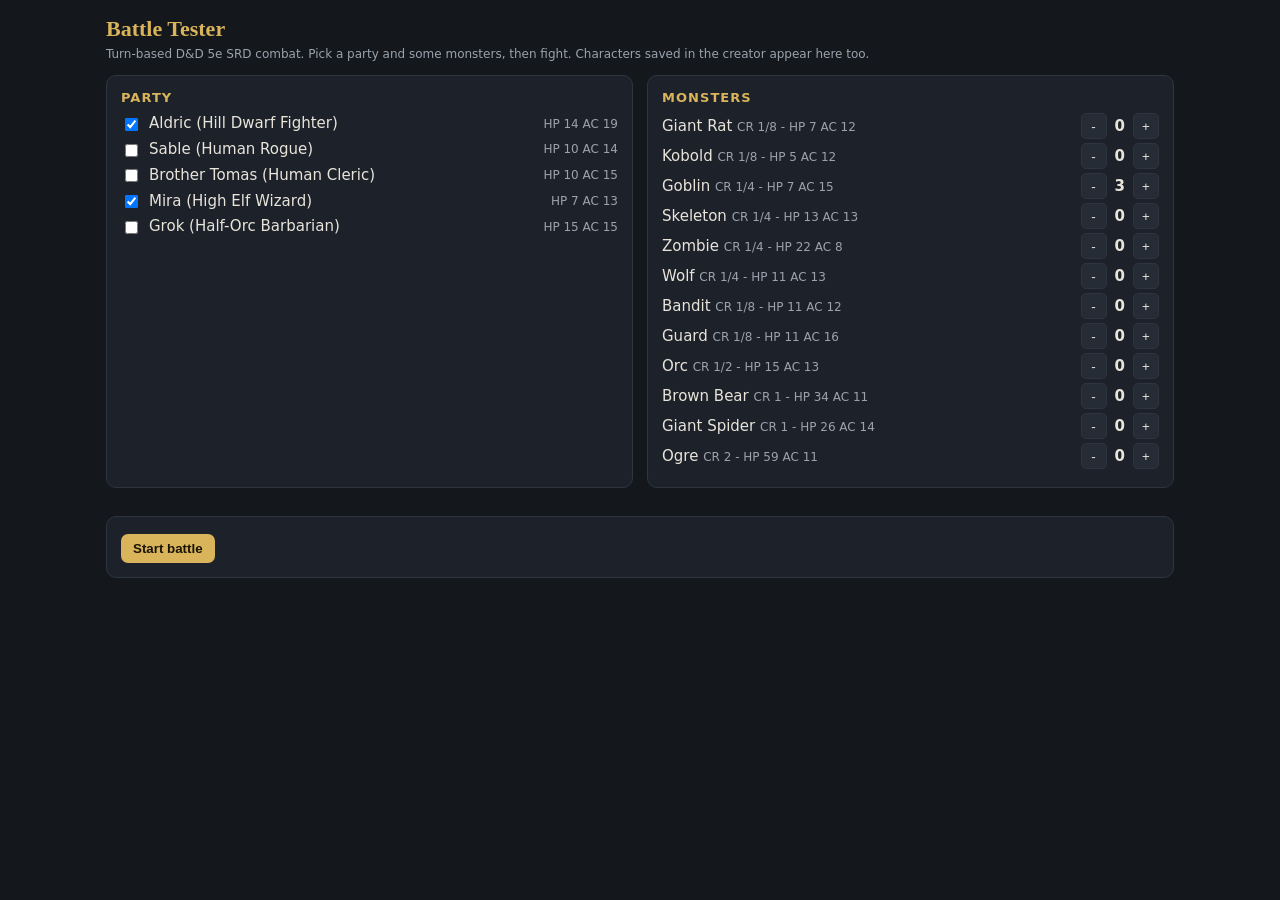
==== battle.html @ 6e4e5b07 "Add files via upload" ====
<!doctype html>
<html lang="en"><head><meta charset="utf-8"><meta name="viewport" content="width=device-width,initial-scale=1">
<title>Battle Tester</title>
<style>
:root{--bg:#14171c;--card:#1d222a;--ink:#e8e4da;--dim:#9aa3ad;--acc:#d9b45a;--bad:#e07a6a;--ok:#7fc08a;--line:#2e3540;--foe:#c9675a;--pty:#6aa5d9}
*{box-sizing:border-box}body{margin:0;background:var(--bg);color:var(--ink);font:15px/1.45 system-ui,Segoe UI,Roboto,sans-serif}
.wrap{max-width:1100px;margin:0 auto;padding:16px}h1{font:600 22px Georgia,serif;margin:0 0 4px;color:var(--acc)}h2{font:600 13px system-ui;letter-spacing:.08em;text-transform:uppercase;color:var(--acc);margin:0 0 8px}
.card{background:var(--card);border:1px solid var(--line);border-radius:10px;padding:14px;margin-bottom:14px}.grid{display:grid;grid-template-columns:1fr 1fr;gap:14px}@media(max-width:800px){.grid{grid-template-columns:1fr}}
.btn{background:var(--acc);color:#1a1405;border:0;border-radius:7px;padding:7px 12px;font-weight:600;cursor:pointer;margin:3px 4px 0 0}.btn.g{background:#2a313b;color:var(--ink)}.btn:disabled{opacity:.4;cursor:default}
.row{display:flex;align-items:center;gap:8px;margin:4px 0}.row span.n{flex:1}.row button{width:26px;height:26px;background:#252c36;color:var(--ink);border:1px solid var(--line);border-radius:5px;cursor:pointer}
.u{border:1px solid var(--line);border-left:4px solid var(--pty);border-radius:8px;padding:8px 10px;margin:6px 0;cursor:default;background:#12151a}.u.foe{border-left-color:var(--foe)}.u.cur{outline:2px solid var(--acc)}.u.dead{opacity:.35}.u.tgt{cursor:pointer}.u.sel{background:#2a2410}
.bar{height:6px;background:#2a313b;border-radius:3px;overflow:hidden;margin-top:4px}.bar i{display:block;height:100%;background:var(--ok)}.u.foe .bar i{background:var(--foe)}
.note{font-size:12px;color:var(--dim)}#log{height:300px;overflow:auto;font-size:13px;background:#12151a;border:1px solid var(--line);border-radius:8px;padding:8px}#log div{margin:2px 0}.hit{color:#f0c27a}.sys{color:var(--acc)}
select{background:#12151a;color:var(--ink);border:1px solid var(--line);border-radius:6px;padding:6px}
</style></head><body><div class="wrap">
<h1>Battle Tester</h1><div class="note">Turn-based D&amp;D 5e SRD combat. Pick a party and some monsters, then fight. Characters saved in the creator appear here too.</div>
<div id="setup" class="grid" style="margin-top:12px">
 <div class="card"><h2>Party</h2><div id="party"></div></div>
 <div class="card"><h2>Monsters</h2><div id="foes"></div></div>
 <div class="card" style="grid-column:1/-1"><button class="btn" id="start">Start battle</button> <span class="note" id="warn"></span></div>
</div>
<div id="fight" style="display:none">
 <div class="grid"><div class="card"><h2>Round <span id="rnd">1</span> - <span id="cur"></span></h2><div id="order"></div></div>
 <div><div class="card"><h2>Actions</h2><div class="note" id="hint"></div><div id="acts"></div><div style="margin-top:8px"><button class="btn g" id="end">End turn</button><button class="btn g" id="auto">Auto-play rest</button><button class="btn g" id="reset">New battle</button></div></div>
 <div class="card"><h2>Log</h2><div id="log"></div></div></div></div>
</div></div>
<script src="dnd-data.js"></script><script src="dnd-rules.js"></script><script src="dnd-combat.js"></script><script src="dnd-monsters.js"></script><script src="dnd-presets.js"></script>
<script>
(function () {
  var D = window.DND, C = window.DNDCOMBAT, M = window.DNDMONSTERS, P = window.DNDPRESETS, $ = function (i) { return document.getElementById(i); };
  var roster = [], saved = []; try { saved = JSON.parse(localStorage.getItem('dnd.characters') || '[]'); } catch (e) { }
  Object.keys(P.PRESETS).forEach(function (n) { roster.push({ label: n, sheet: P.build(n), on: n.indexOf('Aldric') === 0 || n.indexOf('Mira') === 0 }); });
  saved.forEach(function (s) { roster.push({ label: s.name + ' (saved ' + (s.subrace || s.race) + ' ' + s.cls + ')', sheet: s, on: false }); });
  var foes = {}; M.LIST.forEach(function (m) { foes[m.name] = m.name === 'Goblin' ? 3 : 0; });
  function setup() {
    $('party').innerHTML = roster.map(function (r, i) { return '<label class="row"><input type="checkbox" data-r="' + i + '"' + (r.on ? ' checked' : '') + '> <span class="n">' + r.label + '</span><span class="note">HP ' + r.sheet.hpMax + ' AC ' + r.sheet.ac + '</span></label>'; }).join('');
    $('foes').innerHTML = M.LIST.map(function (m) { return '<div class="row"><span class="n">' + m.name + ' <span class="note">CR ' + (m.cr < 1 ? (m.cr === 0.125 ? '1/8' : m.cr === 0.25 ? '1/4' : '1/2') : m.cr) + ' - HP ' + m.hp + ' AC ' + m.ac + '</span></span><button data-f="' + m.name + '" data-d="-1">-</button><b>' + foes[m.name] + '</b><button data-f="' + m.name + '" data-d="1">+</button></div>'; }).join('');
  }
  var enc, sel = null, pending = null, busy = false;
  var P = null, F = null, oaRound = {}; // positions in feet, supplied by the 3D world when embedded
  function dst(a, b) { return Math.hypot(a[0] - b[0], a[1] - b[1]); }
  function foeList() { return enc ? enc.units.filter(function (u) { return u.team === 'foe'; }) : []; }
  function meleeAtk(u) { var m = null; u.attacks.forEach(function (a) { if (!a.ranged && !m) m = a; }); return m; }
  function reachOf(a) { return a && (a.props || []).indexOf('reach') >= 0 ? 10 : 5; }
  function say(l) { log(l, /hit|slain|drops/.test(l) ? 'hit' : ''); }
  function log(t, cls) { var d = document.createElement('div'); d.textContent = t; if (cls) d.className = cls; $('log').appendChild(d); $('log').scrollTop = 1e9; }
  function start() {
    var party = roster.filter(function (r) { return r.on; }); var fl = []; Object.keys(foes).forEach(function (k) { for (var i = 0; i < foes[k]; i++) fl.push(k); });
    if (!party.length || !fl.length) { $('warn').textContent = 'Pick at least one hero and one monster.'; return; } $('warn').textContent = '';
    enc = new C.Encounter(); party.forEach(function (r) { enc.add(C.combatant(JSON.parse(JSON.stringify(r.sheet)), 'party')); });
    var cnt = {}; fl.forEach(function (k) { cnt[k] = (cnt[k] || 0) + 1; }); var seen = {};
    fl.forEach(function (k) { var m = M.make(k); seen[k] = (seen[k] || 0) + 1; if (cnt[k] > 1) m.name += ' ' + seen[k]; enc.add(C.combatant(m, 'foe')); });
    $('setup').style.display = 'none'; $('fight').style.display = 'block'; $('log').innerHTML = ''; enc.start(); log('Battle begins! Initiative: ' + enc.order.map(function (u) { return u.name; }).join(', '), 'sys'); begin();
  }
  function begin() { sel = null; pending = null; var w = enc.winner(); if (w) { finish(w); return; } var u = enc.current(); render(); if (u.team === 'party' && (u.hp <= 0 || u.dead) && !busy) { setTimeout(advance, 700); return; } if (u.team === 'foe' && !busy) setTimeout(function () { monsterTurn(); }, 500); }
  function monsterTurn() { var u = enc.current(); if (!u || u.team !== 'foe') return; var i = foeList().indexOf(u), skipAtk = false, wait = 0;
    if (P && F && F[i] && u.turn && !(u.conditions && (u.conditions.paralyzed || u.conditions.stunned || u.conditions.unconscious))) {
      var m = meleeAtk(u), want = m ? 4.5 : 60, moved = 0;
      function go() { var d = dst(F[i], P); if (d <= want + 0.1 || u.turn.move <= 0) return; var step = Math.min(u.turn.move, d - want); F[i] = [F[i][0] + (P[0] - F[i][0]) / d * step, F[i][1] + (P[1] - F[i][1]) / d * step]; u.turn.move -= step; moved += step; }
      go(); if (dst(F[i], P) > (m ? 5.6 : 80) && u.turn.action) { u.turn.action = false; u.turn.move += u.speed; log(u.name + ' dashes.', 'sys'); go(); }
      if (moved > 0) { log(u.name + ' moves ' + Math.round(moved) + ' ft.', 'sys'); window.parent.postMessage({ dndFoeMove: true, i: i, x: F[i][0], z: F[i][1] }, '*'); wait = moved / 30 * 1000 + 150; }
      skipAtk = !u.turn.action || dst(F[i], P) > (m ? 5.6 : 80);
      if (skipAtk && u.turn.action) log(u.name + ' cannot reach anyone this turn.', 'sys'); }
    setTimeout(function () { if (!skipAtk) C.aiTurn(enc, u, null).forEach(say); advance(); }, wait); }
  function advance() { var w = enc.winner(); if (w) { finish(w); return; } enc.next(); (enc.log || []).splice(0).forEach(function (l) { log(l, 'sys'); }); var u = enc.current(); if (u) log('-- ' + u.name + "'s turn --", 'sys'); begin(); }
  function finish(w) { try { var xx = enc.units.filter(function (u) { return u.team === 'foe'; }).reduce(function (a, u) { return a + (u.xp || 0); }, 0); if (window.parent !== window) window.parent.postMessage({ dndBattle: true, winner: w, xp: xx }, '*'); } catch (e) { } render(); log(w === 'party' ? 'Victory! The party stands.' : 'Defeat... the party has fallen.', 'sys'); $('acts').innerHTML = ''; $('hint').textContent = w === 'party' ? 'Victory!' : 'Defeat.'; var xp = enc.units.filter(function (u) { return u.team === 'foe'; }).reduce(function (a, u) { return a + (u.xp || 0); }, 0); if (w === 'party') log('XP earned: ' + xp, 'sys'); }
  function render() {
    try { if (window.parent !== window) window.parent.postMessage({ dndState: true, foes: enc.units.filter(function (u) { return u.team === 'foe'; }).map(function (u) { return { name: u.name, dead: !!u.dead || u.hp <= 0, hp: u.hp, max: u.hpMax, cur: enc.current() === u }; }), tgt: !!(pending && pending.target === 'enemy'), left: (enc.current() && enc.current().turn) ? enc.current().turn.move : 0, mine: !!(enc.current() && enc.current().team === 'party') }, '*'); } catch (e) { }
    $('rnd').textContent = enc.round; var cur = enc.current(); $('cur').textContent = cur ? cur.name : '';
    $('order').innerHTML = enc.order.map(function (u, i) {
      var conds = Object.keys(u.conditions).join(', '), pct = Math.max(0, u.hp / u.hpMax * 100), need = pending && pending.target === 'enemy' ? u.team !== (cur && cur.team) : pending && pending.target === 'ally' ? u.team === (cur && cur.team) : false;
      return '<div class="u ' + u.team + (u === cur ? ' cur' : '') + (u.dead ? ' dead' : '') + (need && !u.dead ? ' tgt' : '') + (u === sel ? ' sel' : '') + '" data-u="' + i + '"><b>' + u.name + '</b> <span class="note">init ' + Math.floor(u.initiative) + ' - AC ' + C.effectiveAC(u) + ' - HP ' + u.hp + '/' + u.hpMax + (u.temp ? ' (+' + u.temp + ')' : '') + (u.rage ? ' - RAGING' : '') + (conds ? ' - ' + conds : '') + (u.hp === 0 && !u.dead ? ' - deaths ' + u.deathSaves.ok + '/' + u.deathSaves.fail : '') + '</span><div class="bar"><i style="width:' + pct + '%"></i></div></div>';
    }).join('');
    var mine = cur && cur.team === 'party' && !enc.winner();
    $('acts').innerHTML = mine ? C.actions(cur).map(function (a, i) { var spent = (a.id === 'cast' && C.SPELL_FX[a.spell].bonus) ? !cur.turn.bonus : (a.id === 'secondWind' || a.id === 'rage') ? !cur.turn.bonus : !cur.turn.action; return '<button class="btn' + (pending && pending._i === i ? '' : ' g') + '" data-a="' + i + '"' + (spent ? ' disabled' : '') + '>' + a.label + '</button>'; }).join('') : '';
    $('hint').textContent = mine ? (pending ? (pending.target === 'enemy' ? 'Pick an enemy target' + (pending.aoe ? ' (area spells hit all foes)' : '') : 'Pick an ally') : 'Choose an action. Action: ' + (cur.turn.action ? 'ready' : 'used') + ' - Bonus: ' + (cur.turn.bonus ? 'ready' : 'used') + ' - Movement left: ' + Math.round(cur.turn.move) + ' ft (walk in the world; Dash doubles it)') : (cur && !enc.winner() ? cur.name + ' is acting...' : '');
    $('end').disabled = !mine; $('auto').disabled = !!enc.winner();
  }
  function run(a, target) { var cur = enc.current();
    if (P && F && target && (a.id === 'attack' || a.id === 'cast')) { var ti = foeList().indexOf(target), d = ti >= 0 && F[ti] ? dst(P, F[ti]) : 0;
      if (a.id === 'attack') { var at = cur.attacks[a.attack || 0], rr = at.ranged ? 80 : reachOf(at);
        if (d > (at.ranged ? 320 : rr) + 0.6) { log(target.name + ' is ' + Math.round(d) + ' ft away - ' + (at.ranged ? 'out of range (320 ft max).' : 'out of reach (' + rr + ' ft). Walk closer.'), 'sys'); pending = null; render(); return; }
        if (at.ranged && d > 80) a.dis = true; if (at.ranged) a.range = d; }
      else { var fxx = C.SPELL_FX[a.spell]; if (fxx && fxx.melee && d > 5.6) { log(target.name + ' is ' + Math.round(d) + ' ft away - touch/melee spell needs 5 ft.', 'sys'); pending = null; render(); return; } if (d > 120) { log(target.name + ' is out of spell range (' + Math.round(d) + ' ft).', 'sys'); pending = null; render(); return; } } }
    var cur3 = null, tg = a.aoe ? enc.units.filter(function (u) { return u.team !== cur.team && !u.dead; }) : target ? [target] : [];
    var r = C.act(enc, cur, a, tg, null); r.log.forEach(function (l) { log(l, /hit|slain|down|drops/.test(l) ? 'hit' : ''); }); pending = null; if (enc.winner()) finish(enc.winner()); else render(); }
  document.addEventListener('click', function (e) {
    var t = e.target; if (!t.closest) return;
    if (t.dataset && t.dataset.f) { foes[t.dataset.f] = Math.max(0, Math.min(8, foes[t.dataset.f] + +t.dataset.d)); setup(); return; }
    if (t.dataset && t.dataset.r !== undefined) { roster[+t.dataset.r].on = t.checked; return; }
    if (t.id === 'start') return start(); if (t.id === 'reset') { $('fight').style.display = 'none'; $('setup').style.display = 'grid'; return; }
    if (t.id === 'end') { advance(); return; }
    if (t.id === 'auto') { busy = true; var n = 0; (function loop() { if (enc.winner() || n++ > 300) { busy = false; return finish(enc.winner() || 'party'); } var u = enc.current(); if (u && !u.dead) C.aiTurn(enc, u, null).forEach(function (l) { log(l, /hit|slain|drops/.test(l) ? 'hit' : ''); }); enc.next(); loop(); })(); return; }
    if (t.dataset && t.dataset.a !== undefined) { var a = C.actions(enc.current())[+t.dataset.a]; a._i = +t.dataset.a; if (a.target === 'none') run(a); else if (a.aoe) run(a); else { pending = a; render(); } return; }
    var ue = t.closest('[data-u]'); if (ue && pending) { var u = enc.order[+ue.dataset.u]; if (u.dead) return; var cur = enc.current(); if ((pending.target === 'enemy') === (u.team !== cur.team)) { var a2 = pending; run(a2, u); } }
  });
  window.addEventListener('message', function (e) { var dp = e.data; if (dp && dp.dndPos) { var np = dp.dndPos.p; if (!F) F = dp.dndPos.f.slice(); if (!enc) { P = np; return; }
      var cur = enc.current(), moved = P ? dst(P, np) : 0;
      if (P && moved > 0 && cur && cur.team === 'party' && cur.turn && !enc.winner()) { cur.turn.move = Math.max(0, cur.turn.move - moved);
        foeList().forEach(function (fu, i) { var m = meleeAtk(fu), r = reachOf(m); if (!m || fu.dead || fu.hp <= 0 || !F[i] || cur.disengaged || oaRound[i] === enc.round) return; if (dst(P, F[i]) <= r + 0.1 && dst(np, F[i]) > r + 0.1) { oaRound[i] = enc.round; log('Opportunity attack from ' + fu.name + '!', 'sys'); var lg = []; C.doAttack(enc, fu, cur, m, { range: 5 }, null, lg); lg.forEach(say); } }); }
      P = np; if (moved > 0) { if (enc.winner()) finish(enc.winner()); else render(); } return; }
    var d = e.data; if (!d || d.dndTarget === undefined || !enc || !pending || pending.target !== 'enemy') return;
    var u = enc.units.filter(function (x) { return x.team === 'foe'; })[d.dndTarget]; if (!u || u.dead) return; var a2 = pending; run(a2, u); });
  setup();
  var qs = /[?&]enc=([^&]+)/.exec(location.search);
  if (qs) { var act = null; try { act = JSON.parse(localStorage.getItem('dnd.active') || 'null'); } catch (e) { }
    roster.forEach(function (r) { r.on = false; }); if (act) roster.push({ label: act.name, sheet: act, on: true }); else roster[0].on = true;
    Object.keys(foes).forEach(function (k) { foes[k] = 0; }); decodeURIComponent(qs[1]).split(',').forEach(function (p) { var a = p.split(':'); if (a[0] in foes) foes[a[0]] = Math.min(8, +a[1] || 1); });
    start(); }
})();
</script></body></html>
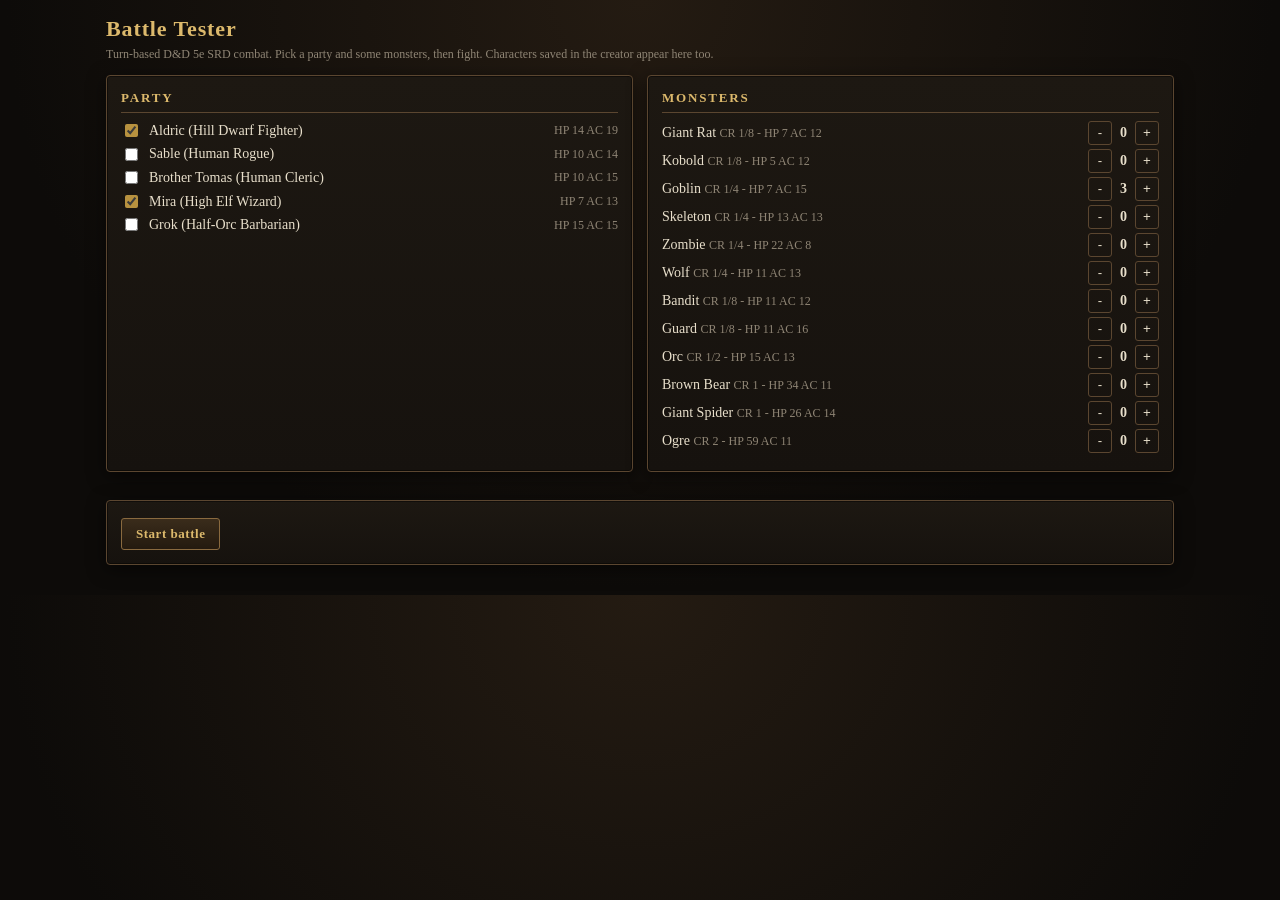
==== commit e835bdc8: "Add files via upload" ====
--- a/battle.html
+++ b/battle.html
@@ -2,16 +2,17 @@
 <html lang="en"><head><meta charset="utf-8"><meta name="viewport" content="width=device-width,initial-scale=1">
 <title>Battle Tester</title>
 <style>
-:root{--bg:#14171c;--card:#1d222a;--ink:#e8e4da;--dim:#9aa3ad;--acc:#d9b45a;--bad:#e07a6a;--ok:#7fc08a;--line:#2e3540;--foe:#c9675a;--pty:#6aa5d9}
-*{box-sizing:border-box}body{margin:0;background:var(--bg);color:var(--ink);font:15px/1.45 system-ui,Segoe UI,Roboto,sans-serif}
-.wrap{max-width:1100px;margin:0 auto;padding:16px}h1{font:600 22px Georgia,serif;margin:0 0 4px;color:var(--acc)}h2{font:600 13px system-ui;letter-spacing:.08em;text-transform:uppercase;color:var(--acc);margin:0 0 8px}
-.card{background:var(--card);border:1px solid var(--line);border-radius:10px;padding:14px;margin-bottom:14px}.grid{display:grid;grid-template-columns:1fr 1fr;gap:14px}@media(max-width:800px){.grid{grid-template-columns:1fr}}
-.btn{background:var(--acc);color:#1a1405;border:0;border-radius:7px;padding:7px 12px;font-weight:600;cursor:pointer;margin:3px 4px 0 0}.btn.g{background:#2a313b;color:var(--ink)}.btn:disabled{opacity:.4;cursor:default}
-.row{display:flex;align-items:center;gap:8px;margin:4px 0}.row span.n{flex:1}.row button{width:26px;height:26px;background:#252c36;color:var(--ink);border:1px solid var(--line);border-radius:5px;cursor:pointer}
-.u{border:1px solid var(--line);border-left:4px solid var(--pty);border-radius:8px;padding:8px 10px;margin:6px 0;cursor:default;background:#12151a}.u.foe{border-left-color:var(--foe)}.u.cur{outline:2px solid var(--acc)}.u.dead{opacity:.35}.u.tgt{cursor:pointer}.u.sel{background:#2a2410}
-.bar{height:6px;background:#2a313b;border-radius:3px;overflow:hidden;margin-top:4px}.bar i{display:block;height:100%;background:var(--ok)}.u.foe .bar i{background:var(--foe)}
-.note{font-size:12px;color:var(--dim)}#log{height:300px;overflow:auto;font-size:13px;background:#12151a;border:1px solid var(--line);border-radius:8px;padding:8px}#log div{margin:2px 0}.hit{color:#f0c27a}.sys{color:var(--acc)}
-select{background:#12151a;color:var(--ink);border:1px solid var(--line);border-radius:6px;padding:6px}
+:root{--bg:#0d0b09;--card:#16120e;--card2:#1d1812;--ink:#e8dfcb;--dim:#8f8575;--acc:#dcb96c;--bad:#e0705f;--ok:#7fc08a;--line:#5b4630;--line2:#8a6a3f;--foe:#c9675a;--pty:#6aa5d9}
+*{box-sizing:border-box}body{margin:0;background:radial-gradient(ellipse at 50% 0%,#241b12 0,#0d0b09 70%);color:var(--ink);font:14px/1.4 Georgia,'Palatino Linotype',serif}
+.wrap{max-width:1100px;margin:0 auto;padding:16px}h1{font:600 22px Georgia,serif;margin:0 0 4px;color:var(--acc);letter-spacing:.04em}h2{font:600 13px Georgia,serif;letter-spacing:.14em;text-transform:uppercase;color:var(--acc);margin:0 0 8px;padding-bottom:6px;border-bottom:1px solid var(--line)}
+.card{background:linear-gradient(180deg,var(--card2),var(--card));border:1px solid var(--line);border-radius:4px;padding:14px;margin-bottom:14px;box-shadow:inset 0 0 0 1px #0007,0 4px 18px #0008}.grid{display:grid;grid-template-columns:1fr 1fr;gap:14px}@media(max-width:800px){.grid{grid-template-columns:1fr}}
+.btn{background:linear-gradient(180deg,#3a2c1b,#241a0f);color:var(--acc);border:1px solid var(--line2);border-radius:3px;padding:7px 14px;font:600 13px Georgia,serif;letter-spacing:.04em;cursor:pointer;margin:3px 4px 0 0}.btn:hover{border-color:var(--acc);color:#fff1c9}.btn.g{background:#1a1510;color:var(--ink);border-color:var(--line)}.btn:disabled{opacity:.4;cursor:default}
+.row{display:flex;align-items:center;gap:8px;margin:4px 0}.row span.n{flex:1}.row button{width:24px;height:24px;background:none;color:var(--ink);border:1px solid var(--line);border-radius:3px;cursor:pointer}.row button:hover{border-color:var(--acc);color:var(--acc)}
+.u{border:1px solid var(--line);border-left:4px solid var(--pty);border-radius:3px;padding:8px 10px;margin:6px 0;cursor:default;background:#0f0c09}.u.foe{border-left-color:var(--foe)}.u.cur{outline:2px solid var(--acc);box-shadow:0 0 12px #dcb96c55}.u.dead{opacity:.35}.u.tgt{cursor:pointer}.u.tgt:hover{border-color:var(--bad)}.u.sel{background:#2a2010}
+.bar{height:7px;background:#000;border:1px solid #3a2c1b;border-radius:2px;overflow:hidden;margin-top:4px}.bar i{display:block;height:100%;background:linear-gradient(180deg,#9bd6a4,#5fa36a)}.u.foe .bar i{background:linear-gradient(180deg,#e58a7b,#b24d40)}
+.note{font-size:12px;color:var(--dim)}#log{height:300px;overflow:auto;font-size:13px;background:#0a0806;border:1px solid var(--line);border-radius:3px;padding:8px}#log div{margin:2px 0}.hit{color:#f0c27a}.sys{color:var(--acc)}
+select{background:#0f0c09;color:var(--ink);border:1px solid var(--line);border-radius:3px;padding:6px}
+input[type=checkbox]{accent-color:#b8923f}
 </style></head><body><div class="wrap">
 <h1>Battle Tester</h1><div class="note">Turn-based D&amp;D 5e SRD combat. Pick a party and some monsters, then fight. Characters saved in the creator appear here too.</div>
 <div id="setup" class="grid" style="margin-top:12px">
@@ -24,7 +25,7 @@
  <div><div class="card"><h2>Actions</h2><div class="note" id="hint"></div><div id="acts"></div><div style="margin-top:8px"><button class="btn g" id="end">End turn</button><button class="btn g" id="auto">Auto-play rest</button><button class="btn g" id="reset">New battle</button></div></div>
  <div class="card"><h2>Log</h2><div id="log"></div></div></div></div>
 </div></div>
-<script src="dnd-data.js"></script><script src="dnd-rules.js"></script><script src="dnd-combat.js"></script><script src="dnd-monsters.js"></script><script src="dnd-presets.js"></script>
+<script src="dnd-data.js"></script><script src="dnd-rules.js"></script><script src="dnd-combat.js"></script><script src="dnd-monsters.js"></script><script src="dnd-presets.js"></script><script src="dnd-inventory.js"></script>
 <script>
 (function () {
   var D = window.DND, C = window.DNDCOMBAT, M = window.DNDMONSTERS, P = window.DNDPRESETS, $ = function (i) { return document.getElementById(i); };
@@ -63,7 +64,22 @@
       if (skipAtk && u.turn.action) log(u.name + ' cannot reach anyone this turn.', 'sys'); }
     setTimeout(function () { if (!skipAtk) C.aiTurn(enc, u, null).forEach(say); advance(); }, wait); }
   function advance() { var w = enc.winner(); if (w) { finish(w); return; } enc.next(); (enc.log || []).splice(0).forEach(function (l) { log(l, 'sys'); }); var u = enc.current(); if (u) log('-- ' + u.name + "'s turn --", 'sys'); begin(); }
-  function finish(w) { try { var xx = enc.units.filter(function (u) { return u.team === 'foe'; }).reduce(function (a, u) { return a + (u.xp || 0); }, 0); if (window.parent !== window) window.parent.postMessage({ dndBattle: true, winner: w, xp: xx }, '*'); } catch (e) { } render(); log(w === 'party' ? 'Victory! The party stands.' : 'Defeat... the party has fallen.', 'sys'); $('acts').innerHTML = ''; $('hint').textContent = w === 'party' ? 'Victory!' : 'Defeat.'; var xp = enc.units.filter(function (u) { return u.team === 'foe'; }).reduce(function (a, u) { return a + (u.xp || 0); }, 0); if (w === 'party') log('XP earned: ' + xp, 'sys'); }
+  var doneSent = false;
+  // embed mode only: write hp, used potions, XP and loot back to the active character (once), then tell the 3D world
+  function writeBack(w, xp) {
+    if (!/[?&]enc=/.test(location.search)) return null; var h = null; try { h = JSON.parse(localStorage.getItem('dnd.active') || 'null'); } catch (e) { } if (!h) return null;
+    var u = enc.units.filter(function (x) { return x.team === 'party'; })[0]; if (!u) return null; var I = window.DNDINV; I.ensure(h);
+    h.hp = Math.max(1, Math.min(h.hpMax, u.hp)); h.res = { used: JSON.parse(JSON.stringify(u.used || {})), slots: JSON.parse(JSON.stringify(u.slots || {})), layPool: u.layPool }; if (u.potionsUsed.h) I.drop(h, 'Potion of Healing', u.potionsUsed.h); if (u.potionsUsed.g) I.drop(h, 'Potion of Greater Healing', u.potionsUsed.g);
+    var lines = []; if (w === 'party') { h.xp = (h.xp || 0) + xp; lines = I.giveLoot(h, I.lootFor(enc.units.filter(function (x) { return x.team === 'foe'; }).map(function (x) { return x.name; }), M.BESTIARY)); }
+    I.saveActive(h); return { lines: lines, hp: h.hp, hpMax: h.hpMax, totalXp: h.xp || 0 };
+  }
+  function finish(w) {
+    if (doneSent) return; doneSent = true; var xp = enc.units.filter(function (u) { return u.team === 'foe'; }).reduce(function (a, u) { return a + (u.xp || 0); }, 0), wb = null;
+    try { wb = writeBack(w, xp); } catch (e) { wb = null; }
+    try { if (window.parent !== window) window.parent.postMessage({ dndBattle: true, winner: w, xp: xp, loot: wb ? wb.lines : [], hp: wb ? wb.hp : null, totalXp: wb ? wb.totalXp : null, saved: !!wb }, '*'); } catch (e) { }
+    render(); log(w === 'party' ? 'Victory! The party stands.' : 'Defeat... the party has fallen.', 'sys'); $('acts').innerHTML = ''; $('hint').textContent = w === 'party' ? 'Victory!' : 'Defeat.';
+    if (w === 'party') log('XP earned: ' + xp, 'sys'); if (wb && wb.lines.length) log('Loot: ' + wb.lines.join(', '), 'sys'); if (wb) log('You now have ' + wb.hp + '/' + wb.hpMax + ' HP.', 'sys');
+  }
   function render() {
     try { if (window.parent !== window) window.parent.postMessage({ dndState: true, foes: enc.units.filter(function (u) { return u.team === 'foe'; }).map(function (u) { return { name: u.name, dead: !!u.dead || u.hp <= 0, hp: u.hp, max: u.hpMax, cur: enc.current() === u }; }), tgt: !!(pending && pending.target === 'enemy'), left: (enc.current() && enc.current().turn) ? enc.current().turn.move : 0, mine: !!(enc.current() && enc.current().team === 'party') }, '*'); } catch (e) { }
     $('rnd').textContent = enc.round; var cur = enc.current(); $('cur').textContent = cur ? cur.name : '';
@@ -78,9 +94,9 @@
   }
   function run(a, target) { var cur = enc.current();
     if (P && F && target && (a.id === 'attack' || a.id === 'cast')) { var ti = foeList().indexOf(target), d = ti >= 0 && F[ti] ? dst(P, F[ti]) : 0;
-      if (a.id === 'attack') { var at = cur.attacks[a.attack || 0], rr = at.ranged ? 80 : reachOf(at);
-        if (d > (at.ranged ? 320 : rr) + 0.6) { log(target.name + ' is ' + Math.round(d) + ' ft away - ' + (at.ranged ? 'out of range (320 ft max).' : 'out of reach (' + rr + ' ft). Walk closer.'), 'sys'); pending = null; render(); return; }
-        if (at.ranged && d > 80) a.dis = true; if (at.ranged) a.range = d; }
+      if (a.id === 'attack') { var at = cur.attacks[a.attack || 0], rg = at.rng || [80, 320], rr = at.ranged ? rg[0] : reachOf(at);
+        if (d > (at.ranged ? rg[1] : rr) + 0.6) { log(target.name + ' is ' + Math.round(d) + ' ft away - ' + (at.ranged ? 'out of range (' + rg[1] + ' ft max).' : 'out of reach (' + rr + ' ft). Walk closer.'), 'sys'); pending = null; render(); return; }
+        if (at.ranged && d > rg[0]) a.dis = true; if (at.ranged) a.range = d; }
       else { var fxx = C.SPELL_FX[a.spell]; if (fxx && fxx.melee && d > 5.6) { log(target.name + ' is ' + Math.round(d) + ' ft away - touch/melee spell needs 5 ft.', 'sys'); pending = null; render(); return; } if (d > 120) { log(target.name + ' is out of spell range (' + Math.round(d) + ' ft).', 'sys'); pending = null; render(); return; } } }
     var cur3 = null, tg = a.aoe ? enc.units.filter(function (u) { return u.team !== cur.team && !u.dead; }) : target ? [target] : [];
     var r = C.act(enc, cur, a, tg, null); r.log.forEach(function (l) { log(l, /hit|slain|down|drops/.test(l) ? 'hit' : ''); }); pending = null; if (enc.winner()) finish(enc.winner()); else render(); }
@@ -104,7 +120,7 @@
   setup();
   var qs = /[?&]enc=([^&]+)/.exec(location.search);
   if (qs) { var act = null; try { act = JSON.parse(localStorage.getItem('dnd.active') || 'null'); } catch (e) { }
-    roster.forEach(function (r) { r.on = false; }); if (act) roster.push({ label: act.name, sheet: act, on: true }); else roster[0].on = true;
+    roster.forEach(function (r) { r.on = false; }); if (act) { window.DNDINV.ensure(act); act.hp = Math.max(1, act.hp); } if (act) roster.push({ label: act.name, sheet: act, on: true }); else roster[0].on = true;
     Object.keys(foes).forEach(function (k) { foes[k] = 0; }); decodeURIComponent(qs[1]).split(',').forEach(function (p) { var a = p.split(':'); if (a[0] in foes) foes[a[0]] = Math.min(8, +a[1] || 1); });
     start(); }
 })();
